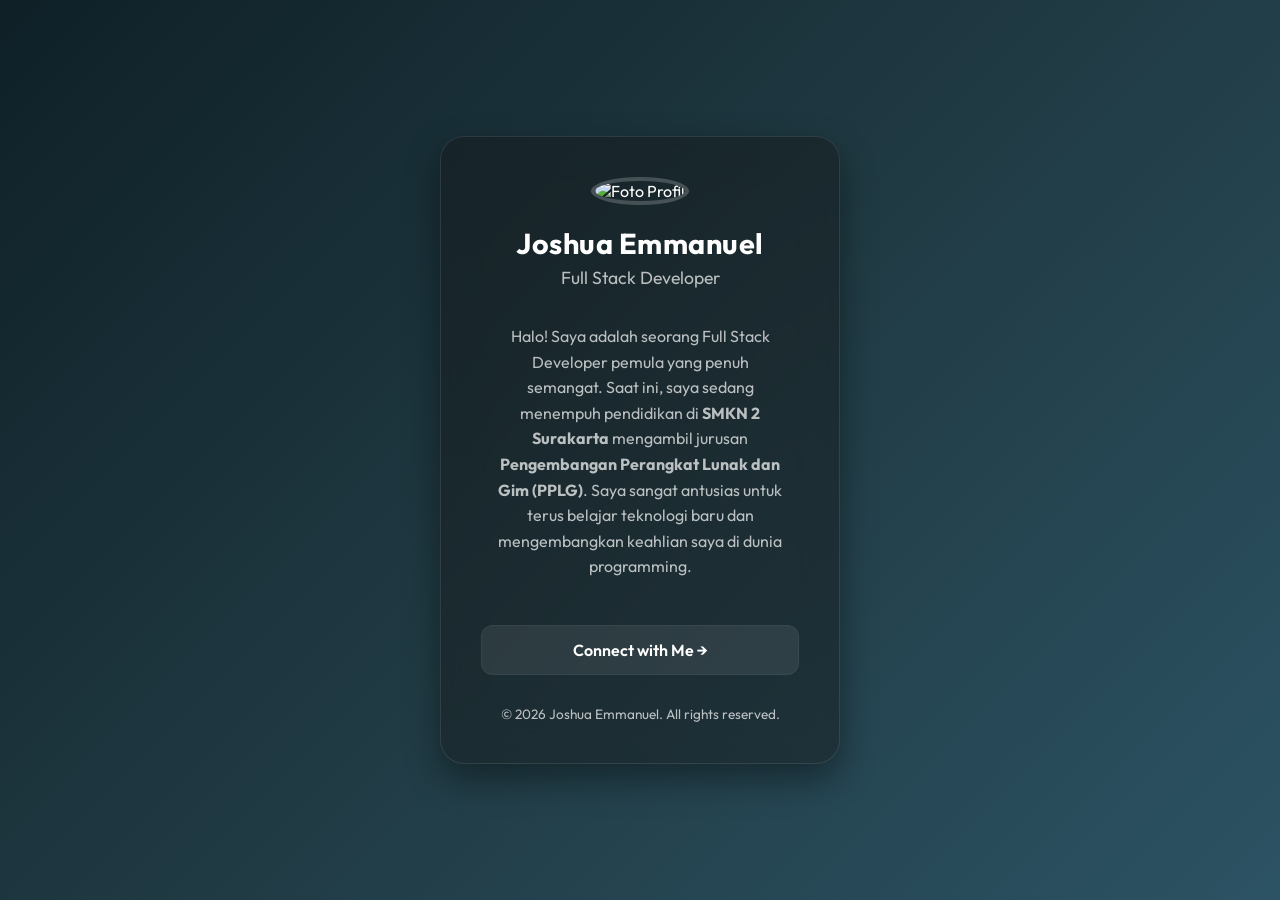
==== index.html @ d970eef6 "Initial commit" ====
<!DOCTYPE html>
<html lang="id">

<head>
    <meta charset="UTF-8">
    <meta name="viewport" content="width=device-width, initial-scale=1.0">
    <title>My Digital Card - Joshua Emmanuel</title>
    <meta name="description" content="Kartu nama digital dan portofolio singkat.">
    <link rel="stylesheet" href="style.css">
    <link href="https://fonts.googleapis.com/css2?family=Outfit:wght@300;400;600;700&display=swap" rel="stylesheet">
    <!-- FontAwesome CDN untuk ikon aplikasi asli -->
    <link rel="stylesheet" href="https://cdnjs.cloudflare.com/ajax/libs/font-awesome/6.4.0/css/all.min.css">
</head>

<body>
    <div class="card-container">
        <header>
            <div class="profile-pic-container">
                <img src="profile.jpg" alt="Foto Profil" class="profile-pic" id="profile-image">
            </div>
            <h1 class="name" id="user-name">Joshua Emmanuel</h1>
            <h2 class="role" id="user-role">Full Stack Developer</h2>
        </header>

        <main>
            <p class="bio" id="user-bio">
                Halo! Saya adalah seorang Full Stack Developer pemula yang penuh semangat. Saat ini, saya sedang
                menempuh pendidikan di <strong>SMKN 2 Surakarta</strong> mengambil jurusan <strong>Pengembangan
                    Perangkat Lunak dan Gim (PPLG)</strong>. Saya sangat antusias untuk terus belajar teknologi baru dan
                mengembangkan keahlian saya di dunia programming.
            </p>

            <a href="links.html" class="nav-button" id="nav-links">Connect with Me &rarr;</a>
        </main>

        <footer>
            <p>&copy; <span id="year"></span> <span id="footer-name">Joshua Emmanuel</span>. All rights reserved.</p>
        </footer>
    </div>

    <script>
        document.getElementById('year').textContent = new Date().getFullYear();
    </script>
</body>

</html>
---- style.css ----
/* style.css */
:root {
    /* Palet warna gelap modern berkelas */
    --bg-gradient: linear-gradient(135deg, #0f2027 0%, #203a43 50%, #2c5364 100%);
    --card-bg: rgba(20, 20, 20, 0.4);
    --text-primary: #ffffff;
    --text-secondary: rgba(255, 255, 255, 0.7);
    --btn-bg: rgba(255, 255, 255, 0.08);
    /* Tombol transparan */
    --btn-hover: rgba(255, 255, 255, 0.15);

    /* Warna original brand sosial media */
    --btn-wa: #25D366;
    --btn-ig: #E1306C;
    --btn-gh: #24292e;
    /* Hitam khas Github */
    --btn-li: #0077b5;
    /* Biru khas LinkedIn */
}

* {
    margin: 0;
    padding: 0;
    box-sizing: border-box;
}

body {
    font-family: 'Outfit', sans-serif;
    min-height: 100vh;
    display: flex;
    justify-content: center;
    align-items: center;
    background: var(--bg-gradient);
    color: var(--text-primary);
    padding: 20px;
    overflow-x: hidden;
}

/* Glassmorphism Effect untuk Card - disesuaikan untuk tema gelap */
.card-container {
    background: var(--card-bg);
    backdrop-filter: blur(20px);
    -webkit-backdrop-filter: blur(20px);
    border: 1px solid rgba(255, 255, 255, 0.1);
    border-radius: 24px;
    padding: 40px;
    width: 100%;
    max-width: 400px;
    text-align: center;
    box-shadow: 0 15px 35px rgba(0, 0, 0, 0.4);
    animation: fadeIn 0.8s ease-out;
}

/* Animasi masuk */
@keyframes fadeIn {
    from {
        opacity: 0;
        transform: translateY(20px);
    }

    to {
        opacity: 1;
        transform: translateY(0);
    }
}

.profile-pic-container {
    margin-bottom: 20px;
}

/* Foto profil berbentuk bulat */
.profile-pic {
    width: 120px;
    height: 120px;
    border-radius: 50%;
    object-fit: cover;
    border: 4px solid rgba(255, 255, 255, 0.2);
    transition: transform 0.4s cubic-bezier(0.175, 0.885, 0.32, 1.275), border-color 0.3s ease;
}

/* AI Hover Effect untuk gambar */
.profile-pic:hover {
    transform: scale(1.1) rotate(5deg);
    border-color: rgba(255, 255, 255, 0.8);
}

.profile-pic-container.small .profile-pic {
    width: 80px;
    height: 80px;
    border-width: 3px;
}

.name {
    font-size: 1.8rem;
    font-weight: 700;
    margin-bottom: 5px;
    letter-spacing: 0.5px;
}

.role {
    font-size: 1.1rem;
    font-weight: 400;
    color: var(--text-secondary);
    margin-bottom: 20px;
}

.bio {
    font-size: 1rem;
    line-height: 1.6;
    color: var(--text-secondary);
    margin-bottom: 30px;
    padding: 15px;
    border-radius: 12px;
    background: transparent;
    transition: all 0.4s ease;
    cursor: default;
}

/* AI Hover Effect untuk teks Bio */
.bio:hover {
    color: var(--text-primary);
    background: rgba(255, 255, 255, 0.05);
    transform: translateY(-2px);
}

/* Styling Tombol secara umum */
.nav-button,
.link-button {
    display: flex;
    align-items: center;
    justify-content: center;
    width: 100%;
    padding: 14px 20px;
    border-radius: 12px;
    text-decoration: none;
    color: var(--text-primary);
    font-weight: 600;
    font-size: 1rem;
    transition: all 0.3s cubic-bezier(0.25, 0.8, 0.25, 1);
    background: var(--btn-bg);
    border: 1px solid rgba(255, 255, 255, 0.05);
    /* Border tipis untuk dark theme */
}

.nav-button:hover,
.link-button:hover {
    background: var(--btn-hover);
    transform: translateY(-3px);
    box-shadow: 0 5px 15px rgba(0, 0, 0, 0.3);
}

/* Links Container */
.links-container {
    display: flex;
    flex-direction: column;
    gap: 15px;
}

.link-button .icon {
    margin-right: 12px;
    font-size: 1.3rem;
    display: flex;
    align-items: center;
    justify-content: center;
}

/* INTERACTIVE BRAND HOVERS */
.whatsapp:hover {
    background: var(--btn-wa);
    border-color: var(--btn-wa);
}

.instagram:hover {
    background: var(--btn-ig);
    border-color: var(--btn-ig);
}

/* Github akan menggunakan background hitam yang solid dengan efek garis putih saat di-hover */
.github:hover {
    background: var(--btn-gh);
    border-color: rgba(255, 255, 255, 0.4);
}

.linkedin:hover {
    background: var(--btn-li);
    border-color: var(--btn-li);
}

/* Back button (Kembali ke home) */
.back-button {
    margin-top: 15px;
    background: transparent;
    border: 1px dashed rgba(255, 255, 255, 0.2);
}

.back-button:hover {
    background: rgba(255, 255, 255, 0.1);
}

footer {
    margin-top: 30px;
    font-size: 0.85rem;
    color: var(--text-secondary);
}
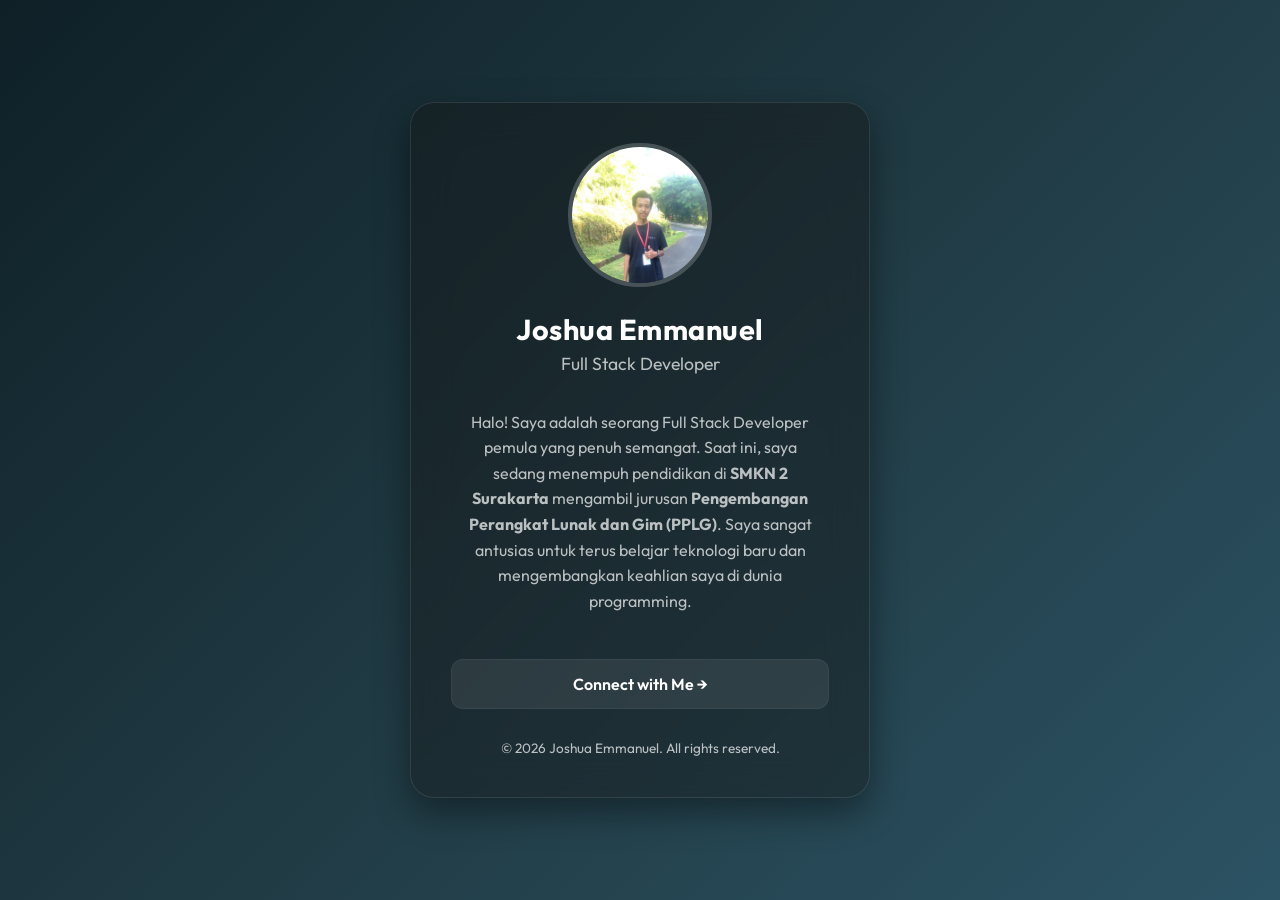
==== commit db60adfe: "feat: upload profile pictures & update links" ====
--- a/index.html
+++ b/index.html
@@ -16,7 +16,7 @@
     <div class="card-container">
         <header>
             <div class="profile-pic-container">
-                <img src="profile.jpg" alt="Foto Profil" class="profile-pic" id="profile-image">
+                <img src="profile.jpeg" alt="Foto Profil" class="profile-pic" id="profile-image">
             </div>
             <h1 class="name" id="user-name">Joshua Emmanuel</h1>
             <h2 class="role" id="user-role">Full Stack Developer</h2>
--- a/style.css
+++ b/style.css
@@ -45,7 +45,8 @@
     border-radius: 24px;
     padding: 40px;
     width: 100%;
-    max-width: 400px;
+    max-width: 460px;
+    /* Diperbesar 15% dari 400px */
     text-align: center;
     box-shadow: 0 15px 35px rgba(0, 0, 0, 0.4);
     animation: fadeIn 0.8s ease-out;
@@ -70,8 +71,10 @@
 
 /* Foto profil berbentuk bulat */
 .profile-pic {
-    width: 120px;
-    height: 120px;
+    width: 144px;
+    /* Diperbesar 20% dari 120px */
+    height: 144px;
+    /* Diperbesar 20% dari 120px */
     border-radius: 50%;
     object-fit: cover;
     border: 4px solid rgba(255, 255, 255, 0.2);
@@ -85,8 +88,10 @@
 }
 
 .profile-pic-container.small .profile-pic {
-    width: 80px;
-    height: 80px;
+    width: 96px;
+    /* Diperbesar 20% dari 80px */
+    height: 96px;
+    /* Diperbesar 20% dari 80px */
     border-width: 3px;
 }
 
